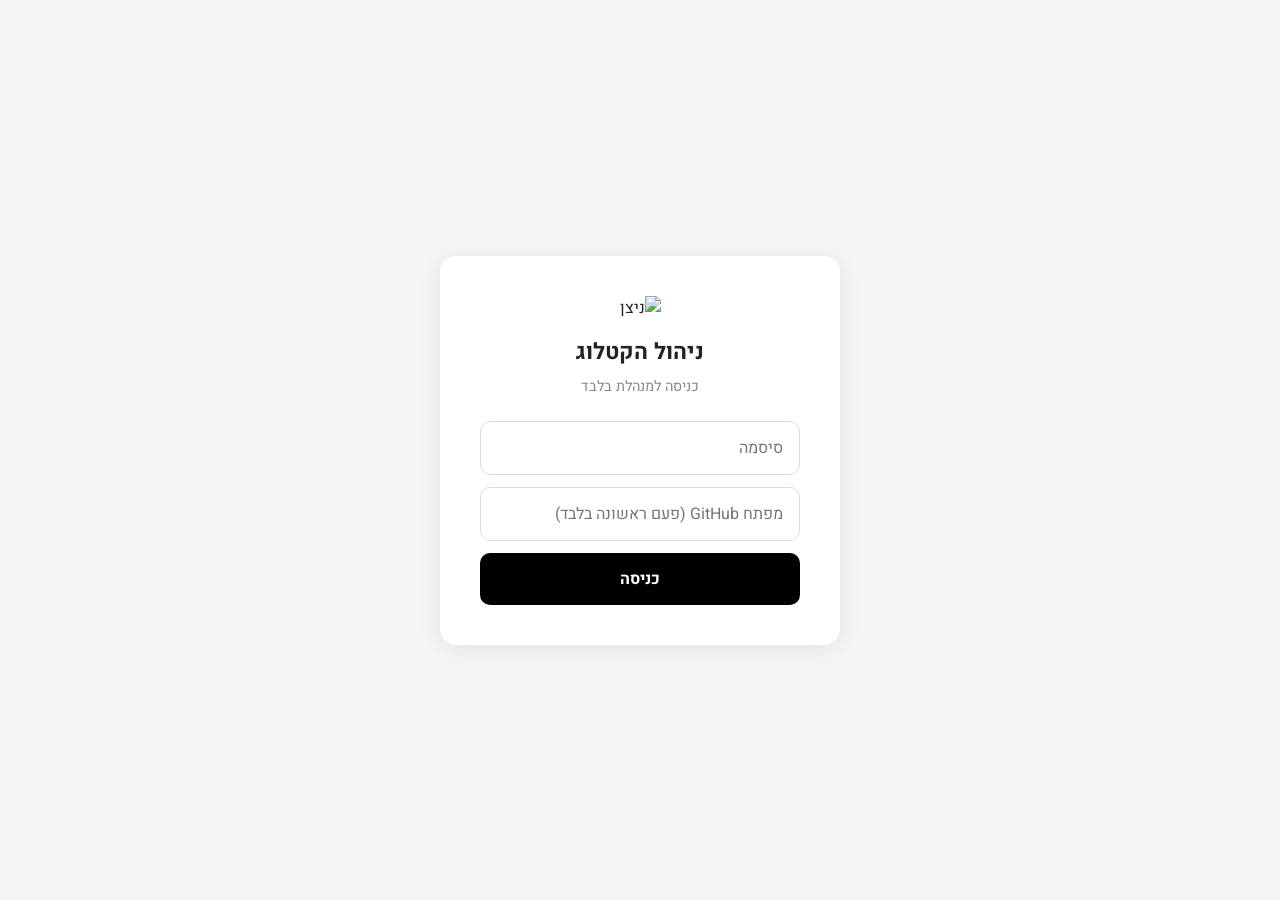
==== admin.html @ 87ac8605 "Update all references from ofekalfasi222-cloud to bakedbynitzan Made-with: Cursor" ====
<!DOCTYPE html>
<html lang="he" dir="rtl">
<head>
  <meta charset="UTF-8">
  <meta name="viewport" content="width=device-width, initial-scale=1.0">
  <title>ניהול קטלוג | ניצן - משהו מתוק</title>
  <link rel="icon" href="images/logo.png" type="image/png">
  <link rel="preconnect" href="https://fonts.googleapis.com">
  <link rel="preconnect" href="https://fonts.gstatic.com" crossorigin>
  <link href="https://fonts.googleapis.com/css2?family=Heebo:wght@300;400;500;700;900&display=swap" rel="stylesheet">
  <style>
    * { margin: 0; padding: 0; box-sizing: border-box; }
    body { font-family: 'Heebo', sans-serif; background: #f5f5f5; color: #222; min-height: 100vh; }

    .login-screen { display: flex; align-items: center; justify-content: center; min-height: 100vh; padding: 20px; }
    .login-box { background: #fff; border-radius: 16px; padding: 40px; max-width: 400px; width: 100%; box-shadow: 0 4px 24px rgba(0,0,0,0.08); text-align: center; }
    .login-box img { width: 80px; margin-bottom: 16px; }
    .login-box h1 { font-size: 1.4rem; margin-bottom: 8px; }
    .login-box p { color: #888; font-size: 0.9rem; margin-bottom: 24px; }
    .login-box input { width: 100%; padding: 14px 16px; border: 1px solid #ddd; border-radius: 10px; font-size: 1rem; font-family: inherit; margin-bottom: 12px; }
    .login-box input:focus { outline: none; border-color: #000; }
    .login-box button { width: 100%; padding: 14px; background: #000; color: #fff; border: none; border-radius: 10px; font-size: 1rem; font-weight: 700; cursor: pointer; font-family: inherit; }
    .login-box button:hover { background: #333; }
    .login-error { color: #e74c3c; font-size: 0.85rem; margin-top: 8px; display: none; }

    .admin-layout { display: none; }
    .admin-header { background: #000; color: #fff; padding: 16px 24px; display: flex; align-items: center; justify-content: space-between; position: sticky; top: 0; z-index: 100; }
    .admin-header h1 { font-size: 1.1rem; font-weight: 700; }
    .admin-header-actions { display: flex; gap: 12px; align-items: center; }
    .btn-logout { background: none; border: 1px solid rgba(255,255,255,0.3); color: #fff; padding: 8px 16px; border-radius: 8px; cursor: pointer; font-family: inherit; font-size: 0.85rem; }
    .btn-back-site { color: rgba(255,255,255,0.7); text-decoration: none; font-size: 0.85rem; }

    .admin-content { max-width: 900px; margin: 0 auto; padding: 24px; }
    .top-bar { display: flex; justify-content: space-between; align-items: center; margin-bottom: 24px; flex-wrap: wrap; gap: 12px; }
    .top-bar h2 { font-size: 1.3rem; }
    .btn-add { display: flex; align-items: center; gap: 6px; background: #000; color: #fff; border: none; padding: 12px 20px; border-radius: 10px; font-size: 0.95rem; font-weight: 700; cursor: pointer; font-family: inherit; }
    .btn-add:hover { background: #333; }

    .product-list { display: flex; flex-direction: column; gap: 12px; }
    .product-item { background: #fff; border-radius: 12px; padding: 16px; display: flex; align-items: center; gap: 16px; box-shadow: 0 1px 4px rgba(0,0,0,0.06); }
    .product-item img { width: 80px; height: 80px; object-fit: cover; border-radius: 8px; flex-shrink: 0; }
    .product-item-info { flex: 1; min-width: 0; }
    .product-item-info h3 { font-size: 1rem; margin-bottom: 4px; }
    .product-item-info p { font-size: 0.85rem; color: #888; white-space: nowrap; overflow: hidden; text-overflow: ellipsis; }
    .product-item-meta { display: flex; align-items: center; gap: 12px; flex-shrink: 0; }
    .product-item-price { font-weight: 700; font-size: 1.1rem; white-space: nowrap; }
    .product-item-badge { background: #f0f0f0; padding: 4px 10px; border-radius: 20px; font-size: 0.75rem; }
    .product-item-actions { display: flex; gap: 8px; flex-shrink: 0; }
    .btn-edit, .btn-delete { border: none; width: 36px; height: 36px; border-radius: 8px; cursor: pointer; font-size: 1.1rem; display: flex; align-items: center; justify-content: center; }
    .btn-edit { background: #e8f4ff; color: #0066cc; }
    .btn-delete { background: #ffe8e8; color: #cc0000; }

    .form-overlay { display: none; position: fixed; top: 0; left: 0; right: 0; bottom: 0; background: rgba(0,0,0,0.5); z-index: 200; align-items: center; justify-content: center; padding: 20px; }
    .form-overlay.active { display: flex; }
    .form-box { background: #fff; border-radius: 16px; max-width: 500px; width: 100%; max-height: 90vh; overflow-y: auto; padding: 32px; }
    .form-box h2 { margin-bottom: 20px; font-size: 1.2rem; }
    .form-group { margin-bottom: 16px; }
    .form-group label { display: block; font-weight: 500; margin-bottom: 6px; font-size: 0.9rem; }
    .form-group input, .form-group select, .form-group textarea { width: 100%; padding: 12px 14px; border: 1px solid #ddd; border-radius: 10px; font-size: 0.95rem; font-family: inherit; }
    .form-group textarea { resize: vertical; min-height: 80px; }
    .form-group input:focus, .form-group select:focus, .form-group textarea:focus { outline: none; border-color: #000; }

    .image-upload-area { border: 2px dashed #ddd; border-radius: 12px; padding: 20px; text-align: center; cursor: pointer; position: relative; overflow: hidden; }
    .image-upload-area:hover { border-color: #999; background: #fafafa; }
    .image-upload-area p { color: #999; font-size: 0.9rem; }
    .image-upload-area input[type="file"] { position: absolute; inset: 0; opacity: 0; cursor: pointer; }
    .images-list { display: flex; flex-wrap: wrap; gap: 8px; margin-bottom: 12px; }
    .image-thumb { position: relative; width: 90px; height: 90px; border-radius: 8px; overflow: hidden; border: 2px solid #eee; }
    .image-thumb img { width: 100%; height: 100%; object-fit: cover; }
    .image-thumb .remove-img { position: absolute; top: 2px; left: 2px; width: 22px; height: 22px; background: rgba(0,0,0,0.6); color: #fff; border: none; border-radius: 50%; font-size: 14px; cursor: pointer; display: flex; align-items: center; justify-content: center; line-height: 1; }

    .form-actions { display: flex; gap: 12px; margin-top: 24px; }
    .btn-save { flex: 1; padding: 14px; background: #000; color: #fff; border: none; border-radius: 10px; font-size: 1rem; font-weight: 700; cursor: pointer; font-family: inherit; }
    .btn-save:disabled { background: #ccc; cursor: not-allowed; }
    .btn-cancel { flex: 1; padding: 14px; background: #f0f0f0; color: #333; border: none; border-radius: 10px; font-size: 1rem; font-weight: 500; cursor: pointer; font-family: inherit; }

    .saving-overlay { display: none; position: fixed; inset: 0; background: rgba(255,255,255,0.9); z-index: 300; align-items: center; justify-content: center; flex-direction: column; gap: 16px; }
    .saving-overlay.active { display: flex; }
    .spinner { width: 32px; height: 32px; border: 3px solid #ddd; border-top-color: #000; border-radius: 50%; animation: spin 0.8s linear infinite; }
    @keyframes spin { to { transform: rotate(360deg); } }

    .toast { position: fixed; bottom: 24px; left: 50%; transform: translateX(-50%); background: #000; color: #fff; padding: 12px 24px; border-radius: 10px; font-size: 0.9rem; z-index: 9999; opacity: 0; transition: opacity 0.3s; pointer-events: none; }
    .toast.show { opacity: 1; }

    .empty-state { text-align: center; padding: 60px 20px; color: #999; }
    .empty-state p { font-size: 1.1rem; margin-bottom: 16px; }

    .admin-tabs { display: flex; gap: 0; background: #fff; border-bottom: 2px solid #eee; margin-bottom: 24px; border-radius: 12px 12px 0 0; overflow: hidden; }
    .admin-tab { flex: 1; padding: 14px; border: none; background: #fff; font-family: inherit; font-size: 0.95rem; font-weight: 500; color: #999; cursor: pointer; transition: all 0.2s; text-align: center; }
    .admin-tab.active { color: #000; font-weight: 700; border-bottom: 3px solid #000; background: #fafafa; }
    .admin-tab:hover { color: #000; }
    .tab-content { display: none; }
    .tab-content.active { display: block; }

    .settings-section { background: #fff; border-radius: 12px; padding: 24px; margin-bottom: 16px; box-shadow: 0 1px 4px rgba(0,0,0,0.06); }
    .settings-section h3 { font-size: 1rem; margin-bottom: 16px; padding-bottom: 10px; border-bottom: 1px solid #eee; color: #333; }
    .settings-section .form-group { margin-bottom: 14px; }
    .settings-section .form-group label { font-size: 0.85rem; color: #666; }
    .settings-section .form-group input, .settings-section .form-group textarea { font-size: 0.9rem; }
    .btn-save-settings { width: 100%; padding: 14px; background: #000; color: #fff; border: none; border-radius: 10px; font-size: 1rem; font-weight: 700; cursor: pointer; font-family: inherit; margin-top: 8px; }
    .btn-save-settings:hover { background: #333; }
    .btn-save-settings:disabled { background: #ccc; cursor: not-allowed; }

    @media (max-width: 600px) {
      .product-item { flex-wrap: wrap; }
      .product-item img { width: 60px; height: 60px; }
      .product-item-meta { width: 100%; justify-content: space-between; }
      .form-box { padding: 20px; }
      .admin-content { padding: 16px; }
      .settings-section { padding: 16px; }
    }
  </style>
</head>
<body>

  <div class="login-screen" id="loginScreen">
    <div class="login-box">
      <img src="images/logo.png" alt="ניצן">
      <h1>ניהול הקטלוג</h1>
      <p>כניסה למנהלת בלבד</p>
      <input type="password" id="loginPassword" placeholder="סיסמה">
      <input type="password" id="loginToken" placeholder="מפתח GitHub (פעם ראשונה בלבד)" style="display:none;">
      <button id="loginBtn">כניסה</button>
      <div class="login-error" id="loginError">סיסמה שגויה</div>
      <a href="#" id="resetTokenLink" style="display:none; color:#999; font-size:0.8rem; margin-top:12px; text-decoration:underline; cursor:pointer;">איפוס מפתח</a>
    </div>
  </div>

  <div class="admin-layout" id="adminLayout">
    <header class="admin-header">
      <h1>ניהול קטלוג - ניצן משהו מתוק</h1>
      <div class="admin-header-actions">
        <a href="index.html" class="btn-back-site" target="_blank">צפייה באתר</a>
        <button class="btn-logout" id="logoutBtn">התנתקות</button>
      </div>
    </header>
    <div class="admin-content">
      <div class="admin-tabs">
        <button class="admin-tab active" data-tab="products">מוצרים</button>
        <button class="admin-tab" data-tab="settings">הגדרות האתר</button>
      </div>

      <div class="tab-content active" id="tab-products">
        <div class="top-bar">
          <h2>המוצרים שלי</h2>
          <button class="btn-add" id="addProductBtn">+ מוצר חדש</button>
        </div>
        <div class="empty-state" id="emptyState" style="display:none;">
          <p>אין מוצרים עדיין</p>
        </div>
        <div class="product-list" id="productList"></div>
      </div>

      <div class="tab-content" id="tab-settings">
        <div class="settings-section">
          <h3>קישורים ופרטי קשר</h3>
          <div class="form-group">
            <label>מספר וואטסאפ (עם קידומת מדינה, בלי +)</label>
            <input type="text" id="setWhatsappNumber" placeholder="9720505851612" dir="ltr">
          </div>
          <div class="form-group">
            <label>הודעת ברירת מחדל בוואטסאפ</label>
            <input type="text" id="setWhatsappMessage" placeholder="היי ניצן! ראיתי את הקטלוג...">
          </div>
          <div class="form-group">
            <label>קישור לאינסטגרם (URL מלא)</label>
            <input type="text" id="setInstagramUrl" placeholder="https://instagram.com/..." dir="ltr">
          </div>
          <div class="form-group">
            <label>שם המשתמש באינסטגרם</label>
            <input type="text" id="setInstagramHandle" placeholder="@Bakedbynitzan" dir="ltr">
          </div>
          <div class="form-group">
            <label>מספר טלפון (להצגה)</label>
            <input type="text" id="setPhone" placeholder="050-5851612" dir="ltr">
          </div>
        </div>

        <div class="settings-section">
          <h3>אזור הפתיחה (Hero)</h3>
          <div class="form-group">
            <label>משפט תיאור (מתחת ללוגו)</label>
            <input type="text" id="setHeroTagline" placeholder="קונדיטוריה ביתית | עוגיות | עוגות | קינוחים">
          </div>
        </div>

        <div class="settings-section">
          <h3>אזור הקטלוג</h3>
          <div class="form-group">
            <label>כותרת</label>
            <input type="text" id="setCatalogTitle" placeholder="הקטלוג שלנו">
          </div>
          <div class="form-group">
            <label>תת-כותרת</label>
            <input type="text" id="setCatalogSubtitle" placeholder="כל המאפים נאפים טרי בהזמנה...">
          </div>
        </div>

        <div class="settings-section">
          <h3>אזור "עלינו"</h3>
          <div class="form-group">
            <label>כותרת</label>
            <input type="text" id="setAboutTitle" placeholder="קצת עלינו">
          </div>
          <div class="form-group">
            <label>פסקה ראשונה</label>
            <textarea id="setAboutText1" rows="3" placeholder="שלום, אני ניצן!..."></textarea>
          </div>
          <div class="form-group">
            <label>פסקה שנייה</label>
            <textarea id="setAboutText2" rows="3" placeholder="אני מאמינה שכל אירוע..."></textarea>
          </div>
          <div class="form-group">
            <label>תכונה 1</label>
            <input type="text" id="setAboutFeature1" placeholder="חומרי גלם איכותיים">
          </div>
          <div class="form-group">
            <label>תכונה 2</label>
            <input type="text" id="setAboutFeature2" placeholder="אפייה טרייה בהזמנה">
          </div>
          <div class="form-group">
            <label>תכונה 3</label>
            <input type="text" id="setAboutFeature3" placeholder="עבודת יד עם אהבה">
          </div>
        </div>

        <div class="settings-section">
          <h3>אזור "יצירת קשר"</h3>
          <div class="form-group">
            <label>כותרת</label>
            <input type="text" id="setContactTitle" placeholder="בואו נדבר">
          </div>
          <div class="form-group">
            <label>תת-כותרת</label>
            <input type="text" id="setContactSubtitle" placeholder="רוצים להזמין? יש שאלה?...">
          </div>
        </div>

        <div class="settings-section">
          <h3>פוטר (תחתית האתר)</h3>
          <div class="form-group">
            <label>טקסט תחתון</label>
            <input type="text" id="setFooterText" placeholder="© 2026 ניצן - משהו מתוק...">
          </div>
        </div>

        <button class="btn-save-settings" id="saveSettingsBtn">שמירת הגדרות</button>
      </div>
    </div>
  </div>

  <div class="form-overlay" id="formOverlay">
    <div class="form-box">
      <h2 id="formTitle">מוצר חדש</h2>
      <div class="form-group">
        <label>שם המוצר *</label>
        <input type="text" id="prodName" placeholder="למשל: אלפחורס">
      </div>
      <div class="form-group">
        <label>קטגוריה *</label>
        <select id="prodCategory">
          <option value="cookies">עוגיות</option>
          <option value="boxes">מארזים</option>
          <option value="cakes">עוגות</option>
          <option value="desserts">קינוחים</option>
        </select>
      </div>
      <div class="form-group">
        <label>מחיר (בש"ח) *</label>
        <input type="number" id="prodPrice" placeholder="60" min="0" dir="ltr">
      </div>
      <div class="form-group">
        <label>תיאור</label>
        <textarea id="prodDescription" placeholder="תיאור קצר של המוצר..."></textarea>
      </div>
      <div class="form-group">
        <label>תגית (אופציונלי)</label>
        <input type="text" id="prodBadge" placeholder="למשל: פופולרי, VIP">
      </div>
      <div class="form-group">
        <label>תמונות * (אפשר כמה)</label>
        <div id="imagesContainer"></div>
        <div class="image-upload-area" id="imageUploadArea">
          <p>+ הוסיפי תמונה</p>
          <input type="file" id="prodImage" accept="image/*" multiple>
        </div>
      </div>
      <div class="form-actions">
        <button class="btn-save" id="saveBtn">שמירה</button>
        <button class="btn-cancel" id="cancelBtn">ביטול</button>
      </div>
    </div>
  </div>

  <div class="saving-overlay" id="savingOverlay">
    <div class="spinner"></div>
    <p>שומר שינויים...</p>
  </div>

  <div class="toast" id="toast"></div>

  <script>
    const REPO_OWNER = 'bakedbynitzan';
    const REPO_NAME = 'bakedbynitzan';
    const ADMIN_PASSWORD = 'nitzan2026';
    let GITHUB_TOKEN = localStorage.getItem('gh_token') || '';

    const CATEGORIES = { cookies: 'עוגיות', boxes: 'מארזים', cakes: 'עוגות', desserts: 'קינוחים' };

    let products = [];
    let productsSha = null;
    let editingIndex = null;
    let pendingImages = [];  // { file, dataUrl, uploaded: false }
    let existingImages = []; // already-uploaded paths

    // --- Auth ---
    document.getElementById('loginBtn').addEventListener('click', login);
    document.getElementById('loginPassword').addEventListener('keydown', e => { if (e.key === 'Enter') login(); });
    document.getElementById('logoutBtn').addEventListener('click', () => { location.reload(); });

    if (!GITHUB_TOKEN) {
      document.getElementById('loginToken').style.display = 'block';
    } else {
      document.getElementById('resetTokenLink').style.display = 'inline-block';
    }

    document.getElementById('resetTokenLink').addEventListener('click', e => {
      e.preventDefault();
      localStorage.removeItem('gh_token');
      GITHUB_TOKEN = '';
      document.getElementById('loginToken').style.display = 'block';
      document.getElementById('loginToken').value = '';
      document.getElementById('resetTokenLink').style.display = 'none';
      showToast('מפתח אופס - הכניסי מפתח חדש');
    });

    function login() {
      const pwd = document.getElementById('loginPassword').value;
      const tokenInput = document.getElementById('loginToken').value.trim();
      const errorEl = document.getElementById('loginError');

      if (pwd !== ADMIN_PASSWORD) {
        errorEl.textContent = 'סיסמה שגויה';
        errorEl.style.display = 'block';
        return;
      }

      if (!GITHUB_TOKEN && !tokenInput) {
        errorEl.textContent = 'נא להזין מפתח GitHub (פעם ראשונה בלבד)';
        errorEl.style.display = 'block';
        return;
      }

      if (tokenInput) {
        GITHUB_TOKEN = tokenInput;
        localStorage.setItem('gh_token', tokenInput);
      }

      document.getElementById('loginScreen').style.display = 'none';
      document.getElementById('adminLayout').style.display = 'block';
      loadProducts();
      loadSettings();
    }

    // --- GitHub API ---
    async function ghFetch(path, options = {}) {
      const res = await fetch(`https://api.github.com/repos/${REPO_OWNER}/${REPO_NAME}/${path}`, {
        ...options,
        headers: { 'Authorization': `token ${GITHUB_TOKEN}`, 'Accept': 'application/vnd.github.v3+json', ...options.headers }
      });
      return res;
    }

    function utf8Base64Decode(base64) {
      const raw = atob(base64.replace(/\n/g, ''));
      const bytes = new Uint8Array(raw.length);
      for (let i = 0; i < raw.length; i++) bytes[i] = raw.charCodeAt(i);
      return new TextDecoder().decode(bytes);
    }

    function utf8Base64Encode(str) {
      const bytes = new TextEncoder().encode(str);
      let binary = '';
      bytes.forEach(b => binary += String.fromCharCode(b));
      return btoa(binary);
    }

    async function loadProducts() {
      try {
        const res = await ghFetch('contents/products.json');
        if (res.status === 401 || res.status === 403) {
          localStorage.removeItem('gh_token');
          GITHUB_TOKEN = '';
          document.getElementById('adminLayout').style.display = 'none';
          document.getElementById('loginScreen').style.display = 'flex';
          document.getElementById('loginToken').style.display = 'block';
          document.getElementById('resetTokenLink').style.display = 'none';
          showToast('מפתח לא תקין - הכניסי מפתח חדש');
          return;
        }
        if (!res.ok) throw new Error('HTTP ' + res.status);
        const data = await res.json();
        productsSha = data.sha;
        products = JSON.parse(utf8Base64Decode(data.content));
        renderProductList();
      } catch (err) {
        console.error('Load error:', err);
        showToast('שגיאה בטעינת מוצרים: ' + err.message);
      }
    }

    async function saveProducts() {
      document.getElementById('savingOverlay').classList.add('active');
      try {
        const content = utf8Base64Encode(JSON.stringify(products, null, 2));
        const res = await ghFetch('contents/products.json', {
          method: 'PUT',
          headers: { 'Content-Type': 'application/json' },
          body: JSON.stringify({ message: 'Update products from admin panel', content, sha: productsSha })
        });
        if (!res.ok) {
          const errData = await res.json();
          throw new Error(errData.message || 'HTTP ' + res.status);
        }
        const data = await res.json();
        productsSha = data.content.sha;
        showToast('נשמר בהצלחה! השינויים יעלו תוך דקה');
      } catch (err) {
        console.error('Save error:', err);
        showToast('שגיאה בשמירה: ' + err.message);
      }
      document.getElementById('savingOverlay').classList.remove('active');
    }

    async function uploadImageToGithub(file) {
      return new Promise((resolve, reject) => {
        const reader = new FileReader();
        reader.onload = async () => {
          try {
            const base64 = reader.result.split(',')[1];
            const timestamp = Date.now();
            const ext = file.name.split('.').pop().toLowerCase();
            const filename = `images/product-${timestamp}.${ext}`;

            const res = await ghFetch(`contents/${filename}`, {
              method: 'PUT',
              headers: { 'Content-Type': 'application/json' },
              body: JSON.stringify({ message: `Add product image ${filename}`, content: base64 })
            });
            const data = await res.json();
            resolve(filename);
          } catch (err) { reject(err); }
        };
        reader.readAsDataURL(file);
      });
    }

    // --- Product List ---
    function renderProductList() {
      const list = document.getElementById('productList');
      const empty = document.getElementById('emptyState');
      list.innerHTML = '';

      if (products.length === 0) { empty.style.display = 'block'; return; }
      empty.style.display = 'none';

      products.forEach((p, i) => {
        const imgs = p.images || (p.image ? [p.image] : []);
        const rawThumb = imgs[0] || '';
        const thumb = rawThumb ? (rawThumb.startsWith('http') ? rawThumb : `https://raw.githubusercontent.com/${REPO_OWNER}/${REPO_NAME}/main/${rawThumb}`) : 'images/logo.png';
        const imgCount = imgs.length > 1 ? ` (${imgs.length} תמונות)` : '';
        const item = document.createElement('div');
        item.className = 'product-item';
        item.innerHTML = `
          <img src="${thumb}" alt="${p.name}" onerror="this.src='images/logo.png'">
          <div class="product-item-info"><h3>${p.name}${imgCount}</h3><p>${p.description || ''}</p></div>
          <div class="product-item-meta">
            <span class="product-item-price">${p.price} &#8362;</span>
            ${p.badge ? `<span class="product-item-badge">${p.badge}</span>` : ''}
          </div>
          <div class="product-item-actions">
            <button class="btn-edit" onclick="openForm(${i})">&#9998;</button>
            <button class="btn-delete" onclick="deleteProduct(${i})">&#128465;</button>
          </div>
        `;
        list.appendChild(item);
      });
    }

    // --- Form ---
    document.getElementById('addProductBtn').addEventListener('click', () => openForm());
    document.getElementById('cancelBtn').addEventListener('click', closeForm);
    document.getElementById('formOverlay').addEventListener('click', e => { if (e.target.id === 'formOverlay') closeForm(); });

    function openForm(index = null) {
      editingIndex = index;
      pendingImages = [];
      existingImages = [];
      const p = index !== null ? products[index] : null;

      document.getElementById('formTitle').textContent = p ? 'עריכת מוצר' : 'מוצר חדש';
      document.getElementById('prodName').value = p ? p.name : '';
      document.getElementById('prodCategory').value = p ? p.category : 'cookies';
      document.getElementById('prodPrice').value = p ? p.price : '';
      document.getElementById('prodDescription').value = p ? (p.description || '') : '';
      document.getElementById('prodBadge').value = p ? (p.badge || '') : '';

      if (p) {
        existingImages = p.images ? [...p.images] : (p.image ? [p.image] : []);
      }
      renderImagesList();

      const area = document.getElementById('imageUploadArea');
      area.innerHTML = '<p>+ הוסיפי תמונה</p><input type="file" id="prodImage" accept="image/*" multiple>';
      document.getElementById('prodImage').addEventListener('change', handleImageSelect);
      document.getElementById('formOverlay').classList.add('active');
    }

    function closeForm() { document.getElementById('formOverlay').classList.remove('active'); }

    function rawUrl(path) {
      if (!path || path.startsWith('http') || path.startsWith('data:')) return path;
      return `https://raw.githubusercontent.com/${REPO_OWNER}/${REPO_NAME}/main/${path}`;
    }

    function renderImagesList() {
      const container = document.getElementById('imagesContainer');
      container.innerHTML = '';
      const list = document.createElement('div');
      list.className = 'images-list';

      existingImages.forEach((src, i) => {
        list.innerHTML += `<div class="image-thumb"><img src="${rawUrl(src)}"><button class="remove-img" onclick="removeExistingImage(${i})">&times;</button></div>`;
      });
      pendingImages.forEach((img, i) => {
        list.innerHTML += `<div class="image-thumb"><img src="${img.dataUrl}"><button class="remove-img" onclick="removePendingImage(${i})">&times;</button></div>`;
      });
      if (existingImages.length || pendingImages.length) container.appendChild(list);
    }

    function removeExistingImage(i) { existingImages.splice(i, 1); renderImagesList(); }
    function removePendingImage(i) { pendingImages.splice(i, 1); renderImagesList(); }

    function handleImageSelect(e) {
      const files = Array.from(e.target.files);
      files.forEach(file => {
        const reader = new FileReader();
        reader.onload = ev => {
          pendingImages.push({ file, dataUrl: ev.target.result });
          renderImagesList();
        };
        reader.readAsDataURL(file);
      });
      e.target.value = '';
    }

    document.getElementById('saveBtn').addEventListener('click', async () => {
      const name = document.getElementById('prodName').value.trim();
      const category = document.getElementById('prodCategory').value;
      const price = parseInt(document.getElementById('prodPrice').value);
      const description = document.getElementById('prodDescription').value.trim();
      const badge = document.getElementById('prodBadge').value.trim();

      if (!name || !category || !price) { showToast('נא למלא שם, קטגוריה ומחיר'); return; }
      if (existingImages.length === 0 && pendingImages.length === 0) { showToast('נא להעלות לפחות תמונה אחת'); return; }

      const saveBtn = document.getElementById('saveBtn');
      saveBtn.disabled = true;
      saveBtn.textContent = 'מעלה תמונות...';

      try {
        const uploadedPaths = [];
        for (let i = 0; i < pendingImages.length; i++) {
          saveBtn.textContent = `מעלה תמונה ${i + 1}/${pendingImages.length}...`;
          const path = await uploadImageToGithub(pendingImages[i].file);
          uploadedPaths.push(path);
        }

        const allImages = [...existingImages, ...uploadedPaths];

        const productData = {
          id: editingIndex !== null ? products[editingIndex].id : Date.now(),
          name, category, categoryLabel: CATEGORIES[category],
          price, description,
          image: allImages[0],
          images: allImages,
          badge: badge || undefined
        };

        if (editingIndex !== null) {
          products[editingIndex] = productData;
        } else {
          products.push(productData);
        }

        saveBtn.textContent = 'שומר...';
        await saveProducts();
        closeForm();
        renderProductList();
      } catch (err) {
        console.error(err);
        showToast('שגיאה בשמירה: ' + err.message);
      }

      saveBtn.disabled = false;
      saveBtn.textContent = 'שמירה';
    });

    function deleteProduct(index) {
      if (!confirm(`למחוק את "${products[index].name}"?`)) return;
      products.splice(index, 1);
      saveProducts();
      renderProductList();
    }

    function showToast(msg) {
      const t = document.getElementById('toast');
      t.textContent = msg;
      t.classList.add('show');
      setTimeout(() => t.classList.remove('show'), 3000);
    }

    // --- Tabs ---
    document.querySelectorAll('.admin-tab').forEach(tab => {
      tab.addEventListener('click', () => {
        document.querySelectorAll('.admin-tab').forEach(t => t.classList.remove('active'));
        document.querySelectorAll('.tab-content').forEach(c => c.classList.remove('active'));
        tab.classList.add('active');
        document.getElementById('tab-' + tab.dataset.tab).classList.add('active');
      });
    });

    // --- Settings ---
    let siteSettings = {};
    let settingsSha = null;

    const SETTINGS_FIELDS = [
      'whatsappNumber', 'whatsappMessage', 'instagramUrl', 'instagramHandle',
      'phone', 'heroTagline', 'catalogTitle', 'catalogSubtitle',
      'aboutTitle', 'aboutText1', 'aboutText2',
      'aboutFeature1', 'aboutFeature2', 'aboutFeature3',
      'contactTitle', 'contactSubtitle', 'footerText'
    ];

    const SETTINGS_FIELD_MAP = {
      whatsappNumber: 'setWhatsappNumber', whatsappMessage: 'setWhatsappMessage',
      instagramUrl: 'setInstagramUrl', instagramHandle: 'setInstagramHandle',
      phone: 'setPhone', heroTagline: 'setHeroTagline',
      catalogTitle: 'setCatalogTitle', catalogSubtitle: 'setCatalogSubtitle',
      aboutTitle: 'setAboutTitle', aboutText1: 'setAboutText1', aboutText2: 'setAboutText2',
      aboutFeature1: 'setAboutFeature1', aboutFeature2: 'setAboutFeature2', aboutFeature3: 'setAboutFeature3',
      contactTitle: 'setContactTitle', contactSubtitle: 'setContactSubtitle',
      footerText: 'setFooterText'
    };

    async function loadSettings() {
      try {
        const res = await ghFetch('contents/settings.json');
        if (!res.ok) return;
        const data = await res.json();
        settingsSha = data.sha;
        siteSettings = JSON.parse(utf8Base64Decode(data.content));
        SETTINGS_FIELDS.forEach(key => {
          const el = document.getElementById(SETTINGS_FIELD_MAP[key]);
          if (el && siteSettings[key] !== undefined) el.value = siteSettings[key];
        });
      } catch (err) {
        console.error('Settings load error:', err);
      }
    }

    document.getElementById('saveSettingsBtn').addEventListener('click', async () => {
      const btn = document.getElementById('saveSettingsBtn');
      btn.disabled = true;
      btn.textContent = 'שומר...';

      try {
        SETTINGS_FIELDS.forEach(key => {
          const el = document.getElementById(SETTINGS_FIELD_MAP[key]);
          if (el) siteSettings[key] = el.value.trim();
        });

        const content = utf8Base64Encode(JSON.stringify(siteSettings, null, 2));
        const body = { message: 'Update site settings from admin panel', content };
        if (settingsSha) body.sha = settingsSha;

        const res = await ghFetch('contents/settings.json', {
          method: 'PUT',
          headers: { 'Content-Type': 'application/json' },
          body: JSON.stringify(body)
        });

        if (!res.ok) {
          const errData = await res.json();
          throw new Error(errData.message || 'HTTP ' + res.status);
        }

        const data = await res.json();
        settingsSha = data.content.sha;
        showToast('ההגדרות נשמרו בהצלחה! השינויים יעלו תוך דקה');
      } catch (err) {
        console.error('Settings save error:', err);
        showToast('שגיאה בשמירת הגדרות: ' + err.message);
      }

      btn.disabled = false;
      btn.textContent = 'שמירת הגדרות';
    });
  </script>
</body>
</html>
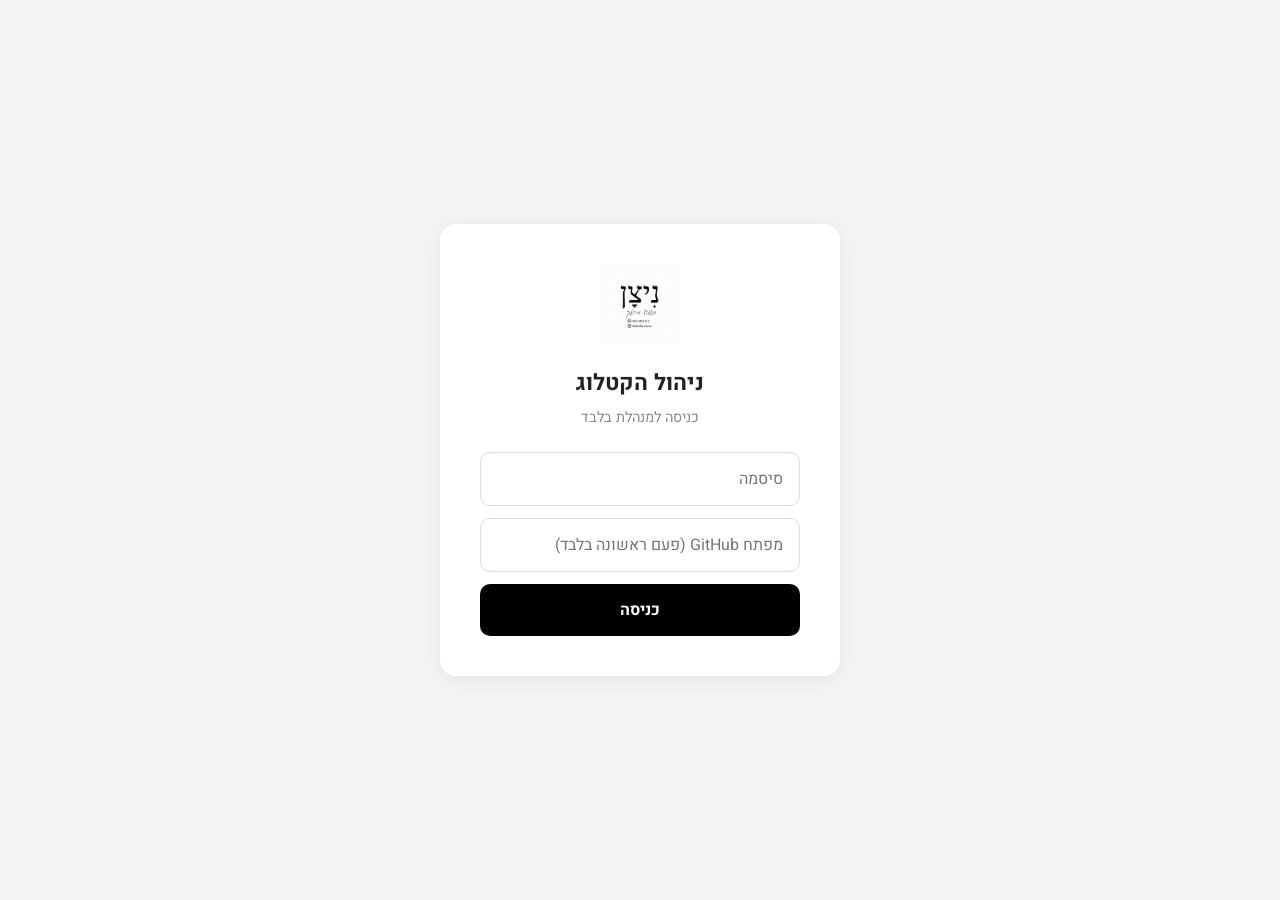
==== commit 179bb87e: "Massive performance optimization: 96MB → 7MB images, faster loading - Compress all product images (8" ====
--- a/admin.html
+++ b/admin.html
@@ -28,6 +28,10 @@
     .admin-header h1 { font-size: 1.1rem; font-weight: 700; }
     .admin-header-actions { display: flex; gap: 12px; align-items: center; }
     .btn-logout { background: none; border: 1px solid rgba(255,255,255,0.3); color: #fff; padding: 8px 16px; border-radius: 8px; cursor: pointer; font-family: inherit; font-size: 0.85rem; }
+    .btn-backup { background: none; border: 1px solid rgba(255,255,255,0.3); color: #fff; padding: 8px 16px; border-radius: 8px; cursor: pointer; font-family: inherit; font-size: 0.85rem; }
+    .btn-backup:hover { background: rgba(255,255,255,0.1); }
+    .btn-backup:disabled { opacity: 0.5; cursor: not-allowed; }
+    .backup-status { color: rgba(255,255,255,0.6); font-size: 0.75rem; }
     .btn-back-site { color: rgba(255,255,255,0.7); text-decoration: none; font-size: 0.85rem; }
 
     .admin-content { max-width: 900px; margin: 0 auto; padding: 24px; }
@@ -46,9 +50,12 @@
     .product-item-price { font-weight: 700; font-size: 1.1rem; white-space: nowrap; }
     .product-item-badge { background: #f0f0f0; padding: 4px 10px; border-radius: 20px; font-size: 0.75rem; }
     .product-item-actions { display: flex; gap: 8px; flex-shrink: 0; }
-    .btn-edit, .btn-delete { border: none; width: 36px; height: 36px; border-radius: 8px; cursor: pointer; font-size: 1.1rem; display: flex; align-items: center; justify-content: center; }
+    .btn-edit, .btn-delete, .btn-move { border: none; width: 36px; height: 36px; border-radius: 8px; cursor: pointer; font-size: 1.1rem; display: flex; align-items: center; justify-content: center; }
     .btn-edit { background: #e8f4ff; color: #0066cc; }
     .btn-delete { background: #ffe8e8; color: #cc0000; }
+    .btn-move { background: #f0f0f0; color: #333; font-size: 0.9rem; }
+    .btn-move:hover { background: #ddd; }
+    .btn-move:disabled { opacity: 0.3; cursor: not-allowed; }
 
     .form-overlay { display: none; position: fixed; top: 0; left: 0; right: 0; bottom: 0; background: rgba(0,0,0,0.5); z-index: 200; align-items: center; justify-content: center; padding: 20px; }
     .form-overlay.active { display: flex; }
@@ -66,8 +73,13 @@
     .image-upload-area input[type="file"] { position: absolute; inset: 0; opacity: 0; cursor: pointer; }
     .images-list { display: flex; flex-wrap: wrap; gap: 8px; margin-bottom: 12px; }
     .image-thumb { position: relative; width: 90px; height: 90px; border-radius: 8px; overflow: hidden; border: 2px solid #eee; }
+    .image-thumb.first-img { border-color: #000; }
     .image-thumb img { width: 100%; height: 100%; object-fit: cover; }
     .image-thumb .remove-img { position: absolute; top: 2px; left: 2px; width: 22px; height: 22px; background: rgba(0,0,0,0.6); color: #fff; border: none; border-radius: 50%; font-size: 14px; cursor: pointer; display: flex; align-items: center; justify-content: center; line-height: 1; }
+    .image-thumb .move-img { position: absolute; bottom: 2px; width: 22px; height: 22px; background: rgba(0,0,0,0.6); color: #fff; border: none; border-radius: 50%; font-size: 12px; cursor: pointer; display: flex; align-items: center; justify-content: center; line-height: 1; }
+    .image-thumb .move-img.move-right { right: 2px; }
+    .image-thumb .move-img.move-left { left: 2px; }
+    .image-first-label { position: absolute; bottom: 2px; left: 50%; transform: translateX(-50%); background: #000; color: #fff; font-size: 9px; padding: 1px 6px; border-radius: 4px; white-space: nowrap; }
 
     .form-actions { display: flex; gap: 12px; margin-top: 24px; }
     .btn-save { flex: 1; padding: 14px; background: #000; color: #fff; border: none; border-radius: 10px; font-size: 1rem; font-weight: 700; cursor: pointer; font-family: inherit; }
@@ -100,6 +112,12 @@
     .btn-save-settings { width: 100%; padding: 14px; background: #000; color: #fff; border: none; border-radius: 10px; font-size: 1rem; font-weight: 700; cursor: pointer; font-family: inherit; margin-top: 8px; }
     .btn-save-settings:hover { background: #333; }
     .btn-save-settings:disabled { background: #ccc; cursor: not-allowed; }
+
+    .faq-edit-item { background: #f9f9f9; border-radius: 10px; padding: 14px; margin-bottom: 10px; position: relative; }
+    .faq-edit-item input, .faq-edit-item textarea { width: 100%; padding: 10px 12px; border: 1px solid #ddd; border-radius: 8px; font-size: 0.9rem; font-family: inherit; margin-bottom: 8px; }
+    .faq-edit-item textarea { resize: vertical; min-height: 60px; }
+    .faq-edit-item input:focus, .faq-edit-item textarea:focus { outline: none; border-color: #000; }
+    .faq-edit-remove { position: absolute; top: 10px; left: 10px; background: #ffe8e8; color: #cc0000; border: none; width: 28px; height: 28px; border-radius: 50%; cursor: pointer; font-size: 16px; display: flex; align-items: center; justify-content: center; }
 
     @media (max-width: 600px) {
       .product-item { flex-wrap: wrap; }
@@ -130,6 +148,8 @@
     <header class="admin-header">
       <h1>ניהול קטלוג - ניצן משהו מתוק</h1>
       <div class="admin-header-actions">
+        <span class="backup-status" id="backupStatus"></span>
+        <button class="btn-backup" id="backupBtn" title="גיבוי ידני">💾 גיבוי</button>
         <a href="index.html" class="btn-back-site" target="_blank">צפייה באתר</a>
         <button class="btn-logout" id="logoutBtn">התנתקות</button>
       </div>
@@ -138,6 +158,7 @@
       <div class="admin-tabs">
         <button class="admin-tab active" data-tab="products">מוצרים</button>
         <button class="admin-tab" data-tab="settings">הגדרות האתר</button>
+        <button class="admin-tab" data-tab="analytics">📊 אנליטיקס</button>
       </div>
 
       <div class="tab-content active" id="tab-products">
@@ -174,6 +195,10 @@
             <label>מספר טלפון (להצגה)</label>
             <input type="text" id="setPhone" placeholder="050-5851612" dir="ltr">
           </div>
+          <div class="form-group">
+            <label>מיקום / עיר</label>
+            <input type="text" id="setLocation" placeholder="מודיעין-מכבים-רעות">
+          </div>
         </div>
 
         <div class="settings-section">
@@ -225,6 +250,28 @@
         </div>
 
         <div class="settings-section">
+          <h3>באנר הזמנה אישית</h3>
+          <div class="form-group">
+            <label>כותרת</label>
+            <input type="text" id="setCustomOrderTitle" placeholder="יש לכם תקציב? בואו נבנה משהו ביחד!">
+          </div>
+          <div class="form-group">
+            <label>טקסט</label>
+            <textarea id="setCustomOrderText" rows="2" placeholder="אפשר להתאים מארז אישי..."></textarea>
+          </div>
+        </div>
+
+        <div class="settings-section">
+          <h3>שאלות נפוצות</h3>
+          <div class="form-group">
+            <label>כותרת הסקשן</label>
+            <input type="text" id="setFaqTitle" placeholder="שאלות נפוצות">
+          </div>
+          <div id="faqEditor"></div>
+          <button type="button" class="btn-add" style="margin-top:12px;width:100%;justify-content:center;" id="addFaqBtn">+ שאלה חדשה</button>
+        </div>
+
+        <div class="settings-section">
           <h3>אזור "יצירת קשר"</h3>
           <div class="form-group">
             <label>כותרת</label>
@@ -237,6 +284,14 @@
         </div>
 
         <div class="settings-section">
+          <h3>הודעת אלרגנים</h3>
+          <div class="form-group">
+            <label>טקסט האזהרה (מופיע מעל הפוטר)</label>
+            <textarea id="setAllergenNotice" rows="3" placeholder="המוצרים מוכנים במטבח ביתי ועלולים להכיל..."></textarea>
+          </div>
+        </div>
+
+        <div class="settings-section">
           <h3>פוטר (תחתית האתר)</h3>
           <div class="form-group">
             <label>טקסט תחתון</label>
@@ -245,6 +300,76 @@
         </div>
 
         <button class="btn-save-settings" id="saveSettingsBtn">שמירת הגדרות</button>
+      </div>
+
+      <div class="tab-content" id="tab-analytics">
+        <div class="settings-section" style="text-align:center;padding:30px 20px;">
+          <h2 style="font-size:1.5rem;margin-bottom:8px;">📊 נתוני האתר שלך</h2>
+          <p style="color:#888;margin-bottom:30px;">כל המידע על מי נכנס לאתר, מה הם צופים, ומתי</p>
+
+          <a href="https://analytics.google.com/analytics/web/#/p467789053/reports/dashboard?params=_u..nav%3Dmaui" target="_blank" rel="noopener"
+             style="display:inline-flex;align-items:center;gap:10px;background:#000;color:#fff;padding:16px 32px;border-radius:12px;text-decoration:none;font-size:1.1rem;font-weight:700;margin-bottom:30px;">
+            <svg width="24" height="24" viewBox="0 0 24 24" fill="none" stroke="currentColor" stroke-width="2"><path d="M18 20V10M12 20V4M6 20v-6"/></svg>
+            פתח את הדשבורד המלא
+          </a>
+        </div>
+
+        <div class="settings-section">
+          <h3>📱 מה תראי שם?</h3>
+          <div style="display:grid;grid-template-columns:1fr 1fr;gap:16px;margin-top:16px;">
+            <div style="background:#f0f8ff;padding:20px;border-radius:12px;text-align:center;">
+              <div style="font-size:2rem;margin-bottom:8px;">👥</div>
+              <strong>כמות מבקרים</strong>
+              <p style="color:#888;font-size:0.85rem;margin-top:4px;">כמה אנשים נכנסו לאתר</p>
+            </div>
+            <div style="background:#fff8f0;padding:20px;border-radius:12px;text-align:center;">
+              <div style="font-size:2rem;margin-bottom:8px;">🕐</div>
+              <strong>שעות שיא</strong>
+              <p style="color:#888;font-size:0.85rem;margin-top:4px;">מתי הכי הרבה אנשים נכנסים</p>
+            </div>
+            <div style="background:#f0fff0;padding:20px;border-radius:12px;text-align:center;">
+              <div style="font-size:2rem;margin-bottom:8px;">📱</div>
+              <strong>מכשירים</strong>
+              <p style="color:#888;font-size:0.85rem;margin-top:4px;">פלאפון, מחשב או טאבלט</p>
+            </div>
+            <div style="background:#fff0f0;padding:20px;border-radius:12px;text-align:center;">
+              <div style="font-size:2rem;margin-bottom:8px;">🔗</div>
+              <strong>מאיפה הגיעו</strong>
+              <p style="color:#888;font-size:0.85rem;margin-top:4px;">אינסטגרם, וואטסאפ, גוגל</p>
+            </div>
+          </div>
+        </div>
+
+        <div class="settings-section">
+          <h3>🎯 אירועים מותאמים</h3>
+          <p style="color:#888;margin-bottom:16px;">האירועים האלה נשמרים אוטומטית כל פעם שמישהו עושה פעולה באתר:</p>
+          <div style="display:flex;flex-direction:column;gap:12px;">
+            <div style="background:#fff;border:1px solid #eee;padding:16px;border-radius:10px;display:flex;align-items:center;gap:12px;">
+              <span style="font-size:1.5rem;">👁️</span>
+              <div>
+                <strong>צפייה במוצר</strong> <code style="background:#f0f0f0;padding:2px 8px;border-radius:4px;font-size:0.8rem;">view_product</code>
+                <p style="color:#888;font-size:0.85rem;">כל פעם שלקוח פותח מוצר - נשמר שם המוצר והקטגוריה</p>
+              </div>
+            </div>
+            <div style="background:#fff;border:1px solid #eee;padding:16px;border-radius:10px;display:flex;align-items:center;gap:12px;">
+              <span style="font-size:1.5rem;">💬</span>
+              <div>
+                <strong>לחיצה על הזמנה</strong> <code style="background:#f0f0f0;padding:2px 8px;border-radius:4px;font-size:0.8rem;">whatsapp_order</code>
+                <p style="color:#888;font-size:0.85rem;">כל פעם שמישהו לוחץ "להזמנה" בוואטסאפ - נשמר שם המוצר</p>
+              </div>
+            </div>
+          </div>
+        </div>
+
+        <div class="settings-section">
+          <h3>💡 טיפים</h3>
+          <ul style="color:#666;line-height:2;padding-right:20px;">
+            <li>נתונים מתחילים להופיע תוך <strong>24-48 שעות</strong> מרגע ההתקנה</li>
+            <li>ב-<strong>"דוחות" &gt; "בזמן אמת"</strong> אפשר לראות מי באתר עכשיו</li>
+            <li>ב-<strong>"דוחות" &gt; "מעורבות" &gt; "אירועים"</strong> תראי את ה-<code>whatsapp_order</code> ו-<code>view_product</code></li>
+            <li>ב-<strong>"דוחות" &gt; "רכישת משתמשים"</strong> תראי מאיפה הלקוחות מגיעים</li>
+          </ul>
+        </div>
       </div>
     </div>
   </div>
@@ -262,12 +387,19 @@
           <option value="cookies">עוגיות</option>
           <option value="boxes">מארזים</option>
           <option value="cakes">עוגות</option>
-          <option value="desserts">קינוחים</option>
         </select>
       </div>
       <div class="form-group">
         <label>מחיר (בש"ח) *</label>
         <input type="number" id="prodPrice" placeholder="60" min="0" dir="ltr">
+      </div>
+      <div class="form-group">
+        <label>מחיר מקסימום (אופציונלי - לטווח מחירים)</label>
+        <input type="number" id="prodMaxPrice" placeholder="למשל: 160 (ישים טווח 140-160)" min="0" dir="ltr">
+      </div>
+      <div class="form-group">
+        <label>הערת מחיר (אופציונלי)</label>
+        <input type="text" id="prodPriceNote" placeholder="למשל: תלוי עיצוב, לפי גודל">
       </div>
       <div class="form-group">
         <label>תיאור</label>
@@ -302,10 +434,19 @@
   <script>
     const REPO_OWNER = 'bakedbynitzan';
     const REPO_NAME = 'bakedbynitzan';
-    const ADMIN_PASSWORD = 'nitzan2026';
+    const ADMIN_PWD_HASH = '554c0d29a7a979221a24430e4c654b6939598cc14c6a38bc4c3db7d03ae6b653';
     let GITHUB_TOKEN = localStorage.getItem('gh_token') || '';
 
-    const CATEGORIES = { cookies: 'עוגיות', boxes: 'מארזים', cakes: 'עוגות', desserts: 'קינוחים' };
+    let loginAttempts = 0;
+    let lockoutUntil = 0;
+
+    async function hashPassword(pwd) {
+      const data = new TextEncoder().encode(pwd);
+      const buf = await crypto.subtle.digest('SHA-256', data);
+      return Array.from(new Uint8Array(buf)).map(b => b.toString(16).padStart(2, '0')).join('');
+    }
+
+    const CATEGORIES = { cookies: 'עוגיות', boxes: 'מארזים', cakes: 'עוגות' };
 
     let products = [];
     let productsSha = null;
@@ -316,7 +457,11 @@
     // --- Auth ---
     document.getElementById('loginBtn').addEventListener('click', login);
     document.getElementById('loginPassword').addEventListener('keydown', e => { if (e.key === 'Enter') login(); });
-    document.getElementById('logoutBtn').addEventListener('click', () => { location.reload(); });
+    document.getElementById('logoutBtn').addEventListener('click', () => {
+      localStorage.removeItem('gh_token');
+      GITHUB_TOKEN = '';
+      location.reload();
+    });
 
     if (!GITHUB_TOKEN) {
       document.getElementById('loginToken').style.display = 'block';
@@ -334,16 +479,33 @@
       showToast('מפתח אופס - הכניסי מפתח חדש');
     });
 
-    function login() {
+    async function login() {
       const pwd = document.getElementById('loginPassword').value;
       const tokenInput = document.getElementById('loginToken').value.trim();
       const errorEl = document.getElementById('loginError');
 
-      if (pwd !== ADMIN_PASSWORD) {
-        errorEl.textContent = 'סיסמה שגויה';
+      if (Date.now() < lockoutUntil) {
+        const secs = Math.ceil((lockoutUntil - Date.now()) / 1000);
+        errorEl.textContent = `יותר מדי ניסיונות. נסו שוב בעוד ${secs} שניות`;
         errorEl.style.display = 'block';
         return;
       }
+
+      const pwdHash = await hashPassword(pwd);
+      if (pwdHash !== ADMIN_PWD_HASH) {
+        loginAttempts++;
+        if (loginAttempts >= 5) {
+          lockoutUntil = Date.now() + 5 * 60 * 1000;
+          errorEl.textContent = 'נחסמת ל-5 דקות אחרי ניסיונות רבים';
+          loginAttempts = 0;
+        } else {
+          errorEl.textContent = `סיסמה שגויה (${loginAttempts}/5)`;
+        }
+        errorEl.style.display = 'block';
+        return;
+      }
+
+      loginAttempts = 0;
 
       if (!GITHUB_TOKEN && !tokenInput) {
         errorEl.textContent = 'נא להזין מפתח GitHub (פעם ראשונה בלבד)';
@@ -409,15 +571,31 @@
       }
     }
 
-    async function saveProducts() {
+    async function refreshProductsSha() {
+      try {
+        const res = await ghFetch('contents/products.json');
+        if (res.ok) {
+          const data = await res.json();
+          productsSha = data.sha;
+        }
+      } catch (e) { /* keep existing sha */ }
+    }
+
+    async function saveProducts(retries = 2) {
       document.getElementById('savingOverlay').classList.add('active');
       try {
+        await refreshProductsSha();
         const content = utf8Base64Encode(JSON.stringify(products, null, 2));
         const res = await ghFetch('contents/products.json', {
           method: 'PUT',
           headers: { 'Content-Type': 'application/json' },
           body: JSON.stringify({ message: 'Update products from admin panel', content, sha: productsSha })
         });
+        if (res.status === 409 && retries > 0) {
+          console.warn('SHA conflict, retrying...');
+          document.getElementById('savingOverlay').classList.remove('active');
+          return saveProducts(retries - 1);
+        }
         if (!res.ok) {
           const errData = await res.json();
           throw new Error(errData.message || 'HTTP ' + res.status);
@@ -425,12 +603,15 @@
         const data = await res.json();
         productsSha = data.content.sha;
         showToast('נשמר בהצלחה! השינויים יעלו תוך דקה');
+        createBackup('products');
       } catch (err) {
         console.error('Save error:', err);
         showToast('שגיאה בשמירה: ' + err.message);
       }
       document.getElementById('savingOverlay').classList.remove('active');
     }
+
+    let uploadCounter = 0;
 
     async function uploadImageToGithub(file) {
       return new Promise((resolve, reject) => {
@@ -438,24 +619,40 @@
         reader.onload = async () => {
           try {
             const base64 = reader.result.split(',')[1];
+            uploadCounter++;
             const timestamp = Date.now();
+            const rand = Math.random().toString(36).substring(2, 7);
             const ext = file.name.split('.').pop().toLowerCase();
-            const filename = `images/product-${timestamp}.${ext}`;
+            const filename = `images/product-${timestamp}-${rand}-${uploadCounter}.${ext}`;
 
             const res = await ghFetch(`contents/${filename}`, {
               method: 'PUT',
               headers: { 'Content-Type': 'application/json' },
               body: JSON.stringify({ message: `Add product image ${filename}`, content: base64 })
             });
+
+            if (!res.ok) {
+              const errData = await res.json();
+              reject(new Error(`Upload failed (${res.status}): ${errData.message || 'Unknown error'}`));
+              return;
+            }
+
             const data = await res.json();
             resolve(filename);
           } catch (err) { reject(err); }
         };
+        reader.onerror = () => reject(new Error('Failed to read file'));
         reader.readAsDataURL(file);
       });
     }
 
     // --- Product List ---
+    function esc(str) {
+      const d = document.createElement('div');
+      d.textContent = str || '';
+      return d.innerHTML;
+    }
+
     function renderProductList() {
       const list = document.getElementById('productList');
       const empty = document.getElementById('emptyState');
@@ -467,24 +664,37 @@
       products.forEach((p, i) => {
         const imgs = p.images || (p.image ? [p.image] : []);
         const rawThumb = imgs[0] || '';
-        const thumb = rawThumb ? (rawThumb.startsWith('http') ? rawThumb : `https://raw.githubusercontent.com/${REPO_OWNER}/${REPO_NAME}/main/${rawThumb}`) : 'images/logo.png';
+        const thumb = rawThumb ? (rawThumb.startsWith('http') ? rawThumb : `https://raw.githubusercontent.com/${REPO_OWNER}/${REPO_NAME}/main/${rawThumb}?v=${Date.now()}`) : 'images/logo.png';
         const imgCount = imgs.length > 1 ? ` (${imgs.length} תמונות)` : '';
         const item = document.createElement('div');
         item.className = 'product-item';
         item.innerHTML = `
-          <img src="${thumb}" alt="${p.name}" onerror="this.src='images/logo.png'">
-          <div class="product-item-info"><h3>${p.name}${imgCount}</h3><p>${p.description || ''}</p></div>
+          <img src="${esc(thumb)}" alt="${esc(p.name)}" onerror="this.src='images/logo.png'">
+          <div class="product-item-info"><h3>${esc(p.name)}${imgCount}</h3><p>${esc(p.description)}</p></div>
           <div class="product-item-meta">
-            <span class="product-item-price">${p.price} &#8362;</span>
-            ${p.badge ? `<span class="product-item-badge">${p.badge}</span>` : ''}
+            <span class="product-item-price">${p.maxPrice ? p.price + '-' + p.maxPrice : p.price} &#8362;</span>
+            ${p.priceNote ? `<span class="product-item-badge">${esc(p.priceNote)}</span>` : ''}
+            ${p.badge ? `<span class="product-item-badge">${esc(p.badge)}</span>` : ''}
           </div>
           <div class="product-item-actions">
+            <button class="btn-move" onclick="moveProduct(${i},-1)" title="העבר למעלה" ${i === 0 ? 'disabled' : ''}>&#9650;</button>
+            <button class="btn-move" onclick="moveProduct(${i},1)" title="העבר למטה" ${i === products.length - 1 ? 'disabled' : ''}>&#9660;</button>
             <button class="btn-edit" onclick="openForm(${i})">&#9998;</button>
             <button class="btn-delete" onclick="deleteProduct(${i})">&#128465;</button>
           </div>
         `;
         list.appendChild(item);
       });
+    }
+
+    async function moveProduct(index, direction) {
+      const newIndex = index + direction;
+      if (newIndex < 0 || newIndex >= products.length) return;
+      const temp = products[index];
+      products[index] = products[newIndex];
+      products[newIndex] = temp;
+      renderProductList();
+      await saveProducts();
     }
 
     // --- Form ---
@@ -502,6 +712,8 @@
       document.getElementById('prodName').value = p ? p.name : '';
       document.getElementById('prodCategory').value = p ? p.category : 'cookies';
       document.getElementById('prodPrice').value = p ? p.price : '';
+      document.getElementById('prodMaxPrice').value = p && p.maxPrice ? p.maxPrice : '';
+      document.getElementById('prodPriceNote').value = p && p.priceNote ? p.priceNote : '';
       document.getElementById('prodDescription').value = p ? (p.description || '') : '';
       document.getElementById('prodBadge').value = p ? (p.badge || '') : '';
 
@@ -520,36 +732,99 @@
 
     function rawUrl(path) {
       if (!path || path.startsWith('http') || path.startsWith('data:')) return path;
-      return `https://raw.githubusercontent.com/${REPO_OWNER}/${REPO_NAME}/main/${path}`;
+      return `https://raw.githubusercontent.com/${REPO_OWNER}/${REPO_NAME}/main/${path}?v=${Date.now()}`;
     }
 
     function renderImagesList() {
       const container = document.getElementById('imagesContainer');
       container.innerHTML = '';
+      const allImgs = existingImages.map((src, i) => ({ type: 'existing', index: i, src: rawUrl(src) }))
+        .concat(pendingImages.map((img, i) => ({ type: 'pending', index: i, src: img.dataUrl })));
+
+      if (allImgs.length === 0) return;
+
       const list = document.createElement('div');
       list.className = 'images-list';
 
-      existingImages.forEach((src, i) => {
-        list.innerHTML += `<div class="image-thumb"><img src="${rawUrl(src)}"><button class="remove-img" onclick="removeExistingImage(${i})">&times;</button></div>`;
+      allImgs.forEach((img, globalIdx) => {
+        const isFirst = globalIdx === 0;
+        const isLast = globalIdx === allImgs.length - 1;
+        const moveLeftBtn = globalIdx > 0 ? `<button class="move-img move-left" onclick="moveImage(${globalIdx},-1)" title="הזז שמאלה">&#8594;</button>` : '';
+        const moveRightBtn = !isLast ? `<button class="move-img move-right" onclick="moveImage(${globalIdx},1)" title="הזז ימינה">&#8592;</button>` : '';
+        const firstLabel = isFirst ? '<span class="image-first-label">ראשית</span>' : '';
+        const removeBtn = img.type === 'existing'
+          ? `<button class="remove-img" onclick="removeExistingImage(${img.index})">&times;</button>`
+          : `<button class="remove-img" onclick="removePendingImage(${img.index})">&times;</button>`;
+        list.innerHTML += `<div class="image-thumb${isFirst ? ' first-img' : ''}"><img src="${img.src}">${removeBtn}${moveLeftBtn}${moveRightBtn}${firstLabel}</div>`;
       });
-      pendingImages.forEach((img, i) => {
-        list.innerHTML += `<div class="image-thumb"><img src="${img.dataUrl}"><button class="remove-img" onclick="removePendingImage(${i})">&times;</button></div>`;
-      });
-      if (existingImages.length || pendingImages.length) container.appendChild(list);
+
+      container.appendChild(list);
+    }
+
+    function moveImage(globalIdx, direction) {
+      const totalExisting = existingImages.length;
+      const newIdx = globalIdx + direction;
+      const totalAll = totalExisting + pendingImages.length;
+      if (newIdx < 0 || newIdx >= totalAll) return;
+
+      function getItem(idx) {
+        if (idx < totalExisting) return { type: 'existing', value: existingImages[idx] };
+        return { type: 'pending', value: pendingImages[idx - totalExisting] };
+      }
+      function setItem(idx, item) {
+        if (item.type === 'existing') {
+          if (idx < totalExisting) existingImages[idx] = item.value;
+          else { existingImages.push(item.value); }
+        } else {
+          if (idx >= totalExisting) pendingImages[idx - totalExisting] = item.value;
+          else { pendingImages.unshift(item.value); }
+        }
+      }
+
+      const allArr = existingImages.map(v => ({ type: 'existing', value: v }))
+        .concat(pendingImages.map(v => ({ type: 'pending', value: v })));
+      const temp = allArr[globalIdx];
+      allArr[globalIdx] = allArr[newIdx];
+      allArr[newIdx] = temp;
+
+      existingImages = allArr.filter(a => a.type === 'existing').map(a => a.value);
+      pendingImages = allArr.filter(a => a.type === 'pending').map(a => a.value);
+      renderImagesList();
     }
 
     function removeExistingImage(i) { existingImages.splice(i, 1); renderImagesList(); }
     function removePendingImage(i) { pendingImages.splice(i, 1); renderImagesList(); }
 
+    function compressImage(file, maxWidth = 800, quality = 0.75) {
+      return new Promise((resolve) => {
+        const reader = new FileReader();
+        reader.onload = ev => {
+          const img = new Image();
+          img.onload = () => {
+            const canvas = document.createElement('canvas');
+            let w = img.width, h = img.height;
+            if (w > maxWidth) { h = Math.round(h * maxWidth / w); w = maxWidth; }
+            canvas.width = w;
+            canvas.height = h;
+            canvas.getContext('2d').drawImage(img, 0, 0, w, h);
+            canvas.toBlob(blob => {
+              const compressedFile = new File([blob], file.name, { type: 'image/jpeg' });
+              const compressedUrl = URL.createObjectURL(blob);
+              resolve({ file: compressedFile, dataUrl: compressedUrl });
+            }, 'image/jpeg', quality);
+          };
+          img.src = ev.target.result;
+        };
+        reader.readAsDataURL(file);
+      });
+    }
+
     function handleImageSelect(e) {
       const files = Array.from(e.target.files);
-      files.forEach(file => {
-        const reader = new FileReader();
-        reader.onload = ev => {
-          pendingImages.push({ file, dataUrl: ev.target.result });
-          renderImagesList();
-        };
-        reader.readAsDataURL(file);
+      files.forEach(async file => {
+        const compressed = await compressImage(file);
+        pendingImages.push(compressed);
+        renderImagesList();
       });
       e.target.value = '';
     }
@@ -558,6 +833,9 @@
       const name = document.getElementById('prodName').value.trim();
       const category = document.getElementById('prodCategory').value;
       const price = parseInt(document.getElementById('prodPrice').value);
+      const maxPriceVal = document.getElementById('prodMaxPrice').value.trim();
+      const maxPrice = maxPriceVal ? parseInt(maxPriceVal) : null;
+      const priceNote = document.getElementById('prodPriceNote').value.trim();
       const description = document.getElementById('prodDescription').value.trim();
       const badge = document.getElementById('prodBadge').value.trim();
 
@@ -570,10 +848,31 @@
 
       try {
         const uploadedPaths = [];
+        const failedUploads = [];
+
         for (let i = 0; i < pendingImages.length; i++) {
           saveBtn.textContent = `מעלה תמונה ${i + 1}/${pendingImages.length}...`;
-          const path = await uploadImageToGithub(pendingImages[i].file);
-          uploadedPaths.push(path);
+          try {
+            const path = await uploadImageToGithub(pendingImages[i].file);
+            uploadedPaths.push(path);
+          } catch (uploadErr) {
+            console.error(`Image ${i + 1} upload failed:`, uploadErr);
+            failedUploads.push(i + 1);
+          }
+          if (i < pendingImages.length - 1) {
+            await new Promise(r => setTimeout(r, 500));
+          }
+        }
+
+        if (failedUploads.length > 0 && uploadedPaths.length === 0 && existingImages.length === 0) {
+          showToast(`כל התמונות נכשלו בהעלאה! בדקי את המפתח.`);
+          saveBtn.disabled = false;
+          saveBtn.textContent = 'שמירה';
+          return;
+        }
+
+        if (failedUploads.length > 0) {
+          showToast(`${failedUploads.length} תמונות נכשלו, ${uploadedPaths.length} הועלו בהצלחה`);
         }
 
         const allImages = [...existingImages, ...uploadedPaths];
@@ -584,7 +883,9 @@
           price, description,
           image: allImages[0],
           images: allImages,
-          badge: badge || undefined
+          badge: badge || undefined,
+          maxPrice: maxPrice || undefined,
+          priceNote: priceNote || undefined
         };
 
         if (editingIndex !== null) {
@@ -636,22 +937,27 @@
 
     const SETTINGS_FIELDS = [
       'whatsappNumber', 'whatsappMessage', 'instagramUrl', 'instagramHandle',
-      'phone', 'heroTagline', 'catalogTitle', 'catalogSubtitle',
+      'phone', 'location', 'heroTagline', 'catalogTitle', 'catalogSubtitle',
       'aboutTitle', 'aboutText1', 'aboutText2',
       'aboutFeature1', 'aboutFeature2', 'aboutFeature3',
-      'contactTitle', 'contactSubtitle', 'footerText'
+      'customOrderTitle', 'customOrderText', 'faqTitle',
+      'allergenNotice', 'contactTitle', 'contactSubtitle', 'footerText'
     ];
 
     const SETTINGS_FIELD_MAP = {
       whatsappNumber: 'setWhatsappNumber', whatsappMessage: 'setWhatsappMessage',
       instagramUrl: 'setInstagramUrl', instagramHandle: 'setInstagramHandle',
-      phone: 'setPhone', heroTagline: 'setHeroTagline',
+      phone: 'setPhone', location: 'setLocation', heroTagline: 'setHeroTagline',
       catalogTitle: 'setCatalogTitle', catalogSubtitle: 'setCatalogSubtitle',
       aboutTitle: 'setAboutTitle', aboutText1: 'setAboutText1', aboutText2: 'setAboutText2',
       aboutFeature1: 'setAboutFeature1', aboutFeature2: 'setAboutFeature2', aboutFeature3: 'setAboutFeature3',
+      customOrderTitle: 'setCustomOrderTitle', customOrderText: 'setCustomOrderText',
+      faqTitle: 'setFaqTitle', allergenNotice: 'setAllergenNotice',
       contactTitle: 'setContactTitle', contactSubtitle: 'setContactSubtitle',
       footerText: 'setFooterText'
     };
+
+    let faqItems = [];
 
     async function loadSettings() {
       try {
@@ -664,10 +970,37 @@
           const el = document.getElementById(SETTINGS_FIELD_MAP[key]);
           if (el && siteSettings[key] !== undefined) el.value = siteSettings[key];
         });
+        faqItems = siteSettings.faq || [];
+        renderFaqEditor();
       } catch (err) {
         console.error('Settings load error:', err);
       }
     }
+
+    function renderFaqEditor() {
+      const container = document.getElementById('faqEditor');
+      container.innerHTML = '';
+      faqItems.forEach((item, i) => {
+        const div = document.createElement('div');
+        div.className = 'faq-edit-item';
+        div.innerHTML = `
+          <button class="faq-edit-remove" onclick="removeFaqItem(${i})">&times;</button>
+          <input type="text" value="${item.q || ''}" placeholder="שאלה" oninput="faqItems[${i}].q=this.value">
+          <textarea placeholder="תשובה" oninput="faqItems[${i}].a=this.value">${item.a || ''}</textarea>
+        `;
+        container.appendChild(div);
+      });
+    }
+
+    function removeFaqItem(i) {
+      faqItems.splice(i, 1);
+      renderFaqEditor();
+    }
+
+    document.getElementById('addFaqBtn').addEventListener('click', () => {
+      faqItems.push({ q: '', a: '' });
+      renderFaqEditor();
+    });
 
     document.getElementById('saveSettingsBtn').addEventListener('click', async () => {
       const btn = document.getElementById('saveSettingsBtn');
@@ -679,6 +1012,7 @@
           const el = document.getElementById(SETTINGS_FIELD_MAP[key]);
           if (el) siteSettings[key] = el.value.trim();
         });
+        siteSettings.faq = faqItems.filter(item => item.q && item.a);
 
         const content = utf8Base64Encode(JSON.stringify(siteSettings, null, 2));
         const body = { message: 'Update site settings from admin panel', content };
@@ -698,6 +1032,7 @@
         const data = await res.json();
         settingsSha = data.content.sha;
         showToast('ההגדרות נשמרו בהצלחה! השינויים יעלו תוך דקה');
+        createBackup('settings');
       } catch (err) {
         console.error('Settings save error:', err);
         showToast('שגיאה בשמירת הגדרות: ' + err.message);
@@ -706,6 +1041,52 @@
       btn.disabled = false;
       btn.textContent = 'שמירת הגדרות';
     });
+
+    // --- Backup ---
+
+    async function createBackup(trigger = 'manual') {
+      const statusEl = document.getElementById('backupStatus');
+      const btn = document.getElementById('backupBtn');
+      try {
+        if (btn) btn.disabled = true;
+        if (statusEl) statusEl.textContent = 'מגבה...';
+
+        const now = new Date();
+        const pad = n => String(n).padStart(2, '0');
+        const ts = `${now.getFullYear()}-${pad(now.getMonth()+1)}-${pad(now.getDate())}_${pad(now.getHours())}-${pad(now.getMinutes())}-${pad(now.getSeconds())}`;
+
+        const backup = {
+          timestamp: now.toISOString(),
+          trigger: trigger,
+          products: products,
+          settings: siteSettings
+        };
+
+        const content = utf8Base64Encode(JSON.stringify(backup, null, 2));
+        const filename = `backups/backup_${ts}.json`;
+
+        const res = await ghFetch(`contents/${filename}`, {
+          method: 'PUT',
+          headers: { 'Content-Type': 'application/json' },
+          body: JSON.stringify({ message: `Backup (${trigger}) ${ts}`, content })
+        });
+
+        if (!res.ok) {
+          const errData = await res.json();
+          throw new Error(errData.message || 'HTTP ' + res.status);
+        }
+
+        if (statusEl) statusEl.textContent = `גיבוי אחרון: ${pad(now.getHours())}:${pad(now.getMinutes())}`;
+        if (trigger === 'manual') showToast('גיבוי נשמר בהצלחה!');
+      } catch (err) {
+        console.error('Backup error:', err);
+        if (statusEl) statusEl.textContent = 'גיבוי נכשל';
+        if (trigger === 'manual') showToast('שגיאה בגיבוי: ' + err.message);
+      }
+      if (btn) btn.disabled = false;
+    }
+
+    document.getElementById('backupBtn').addEventListener('click', () => createBackup('manual'));
   </script>
 </body>
 </html>
